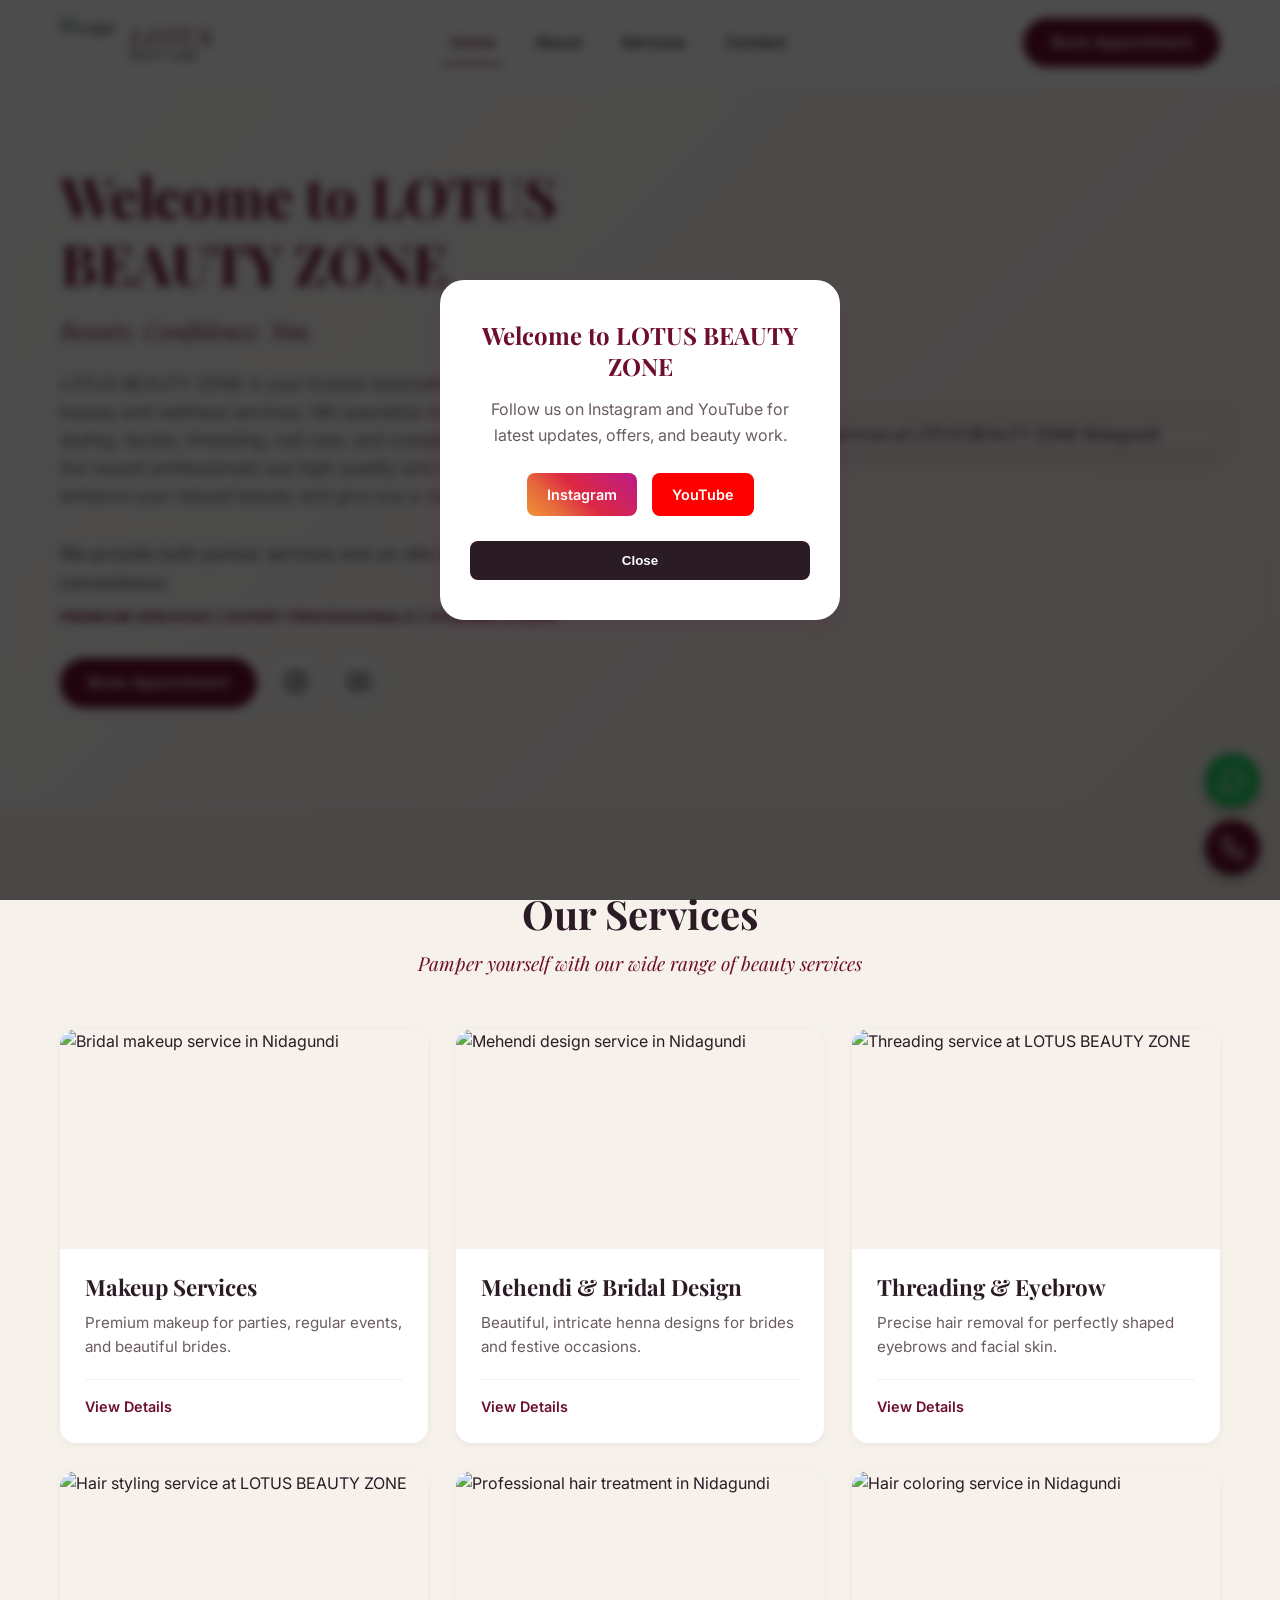
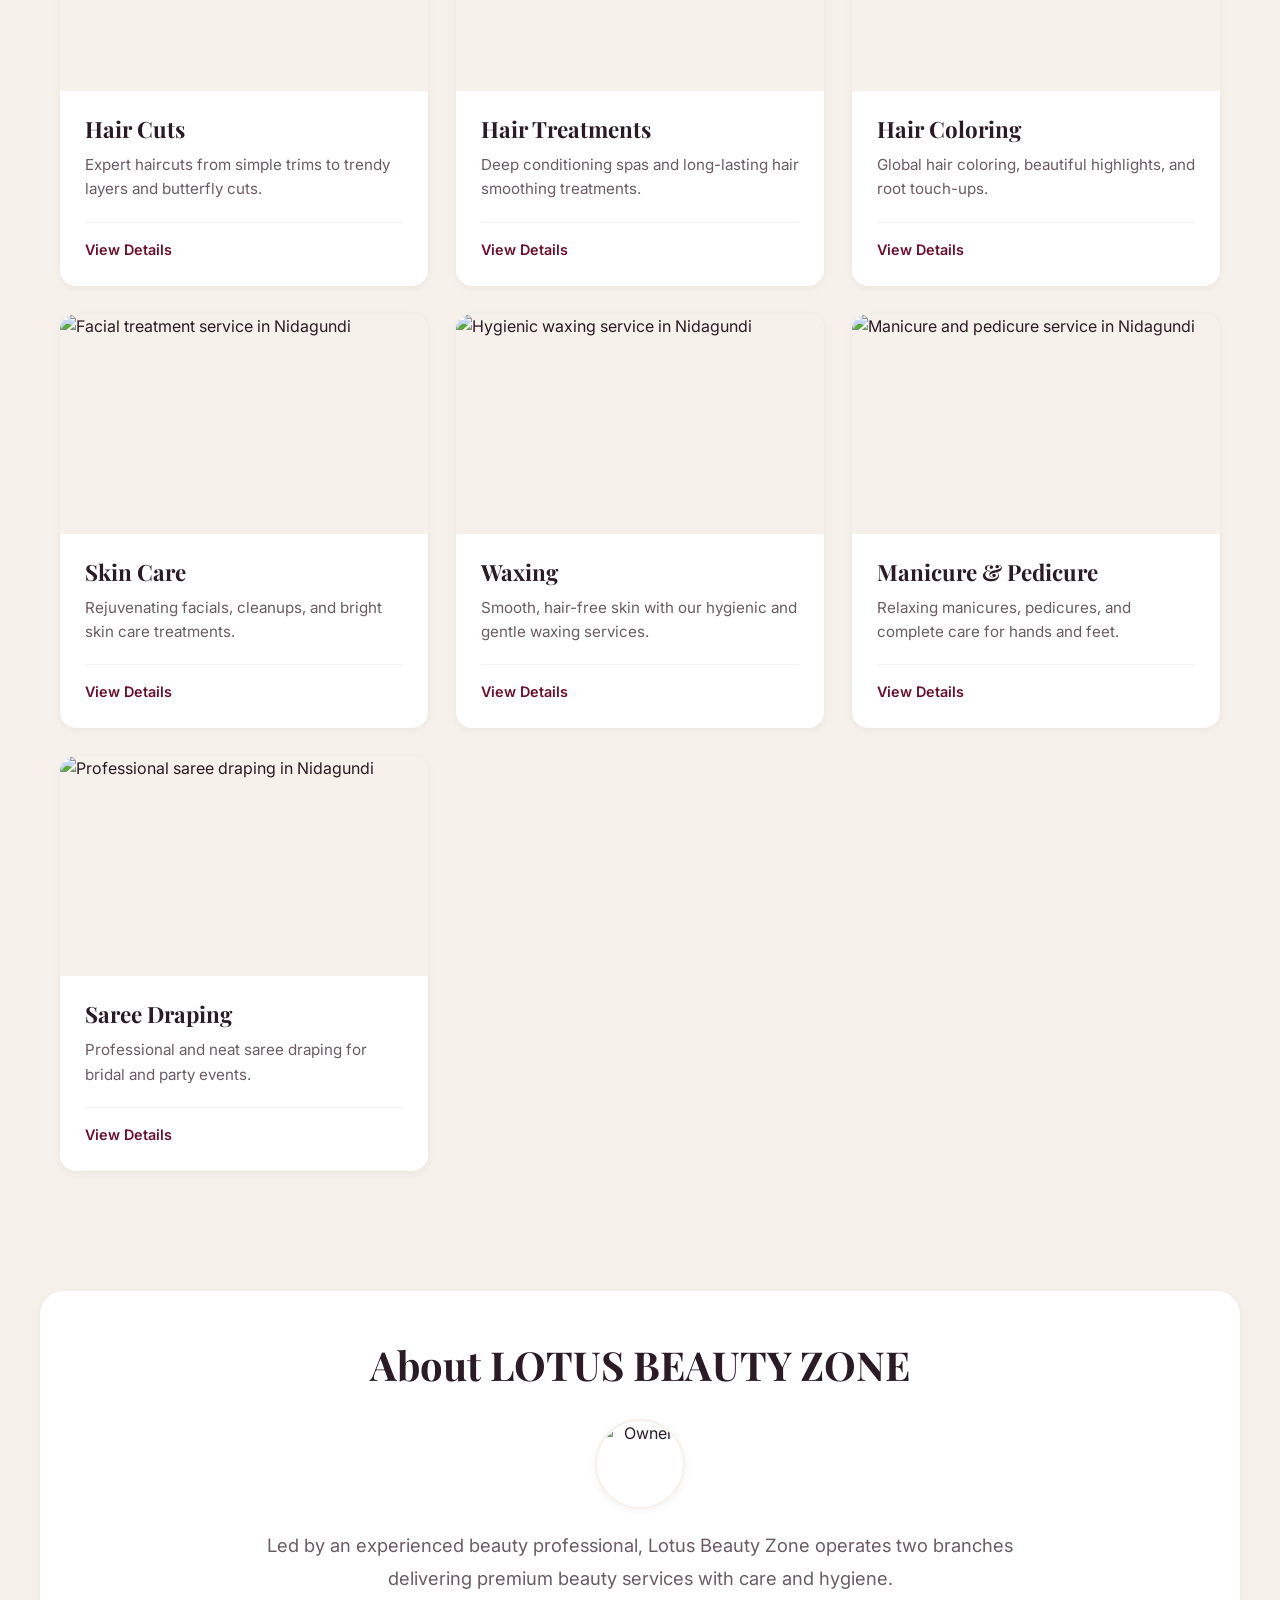
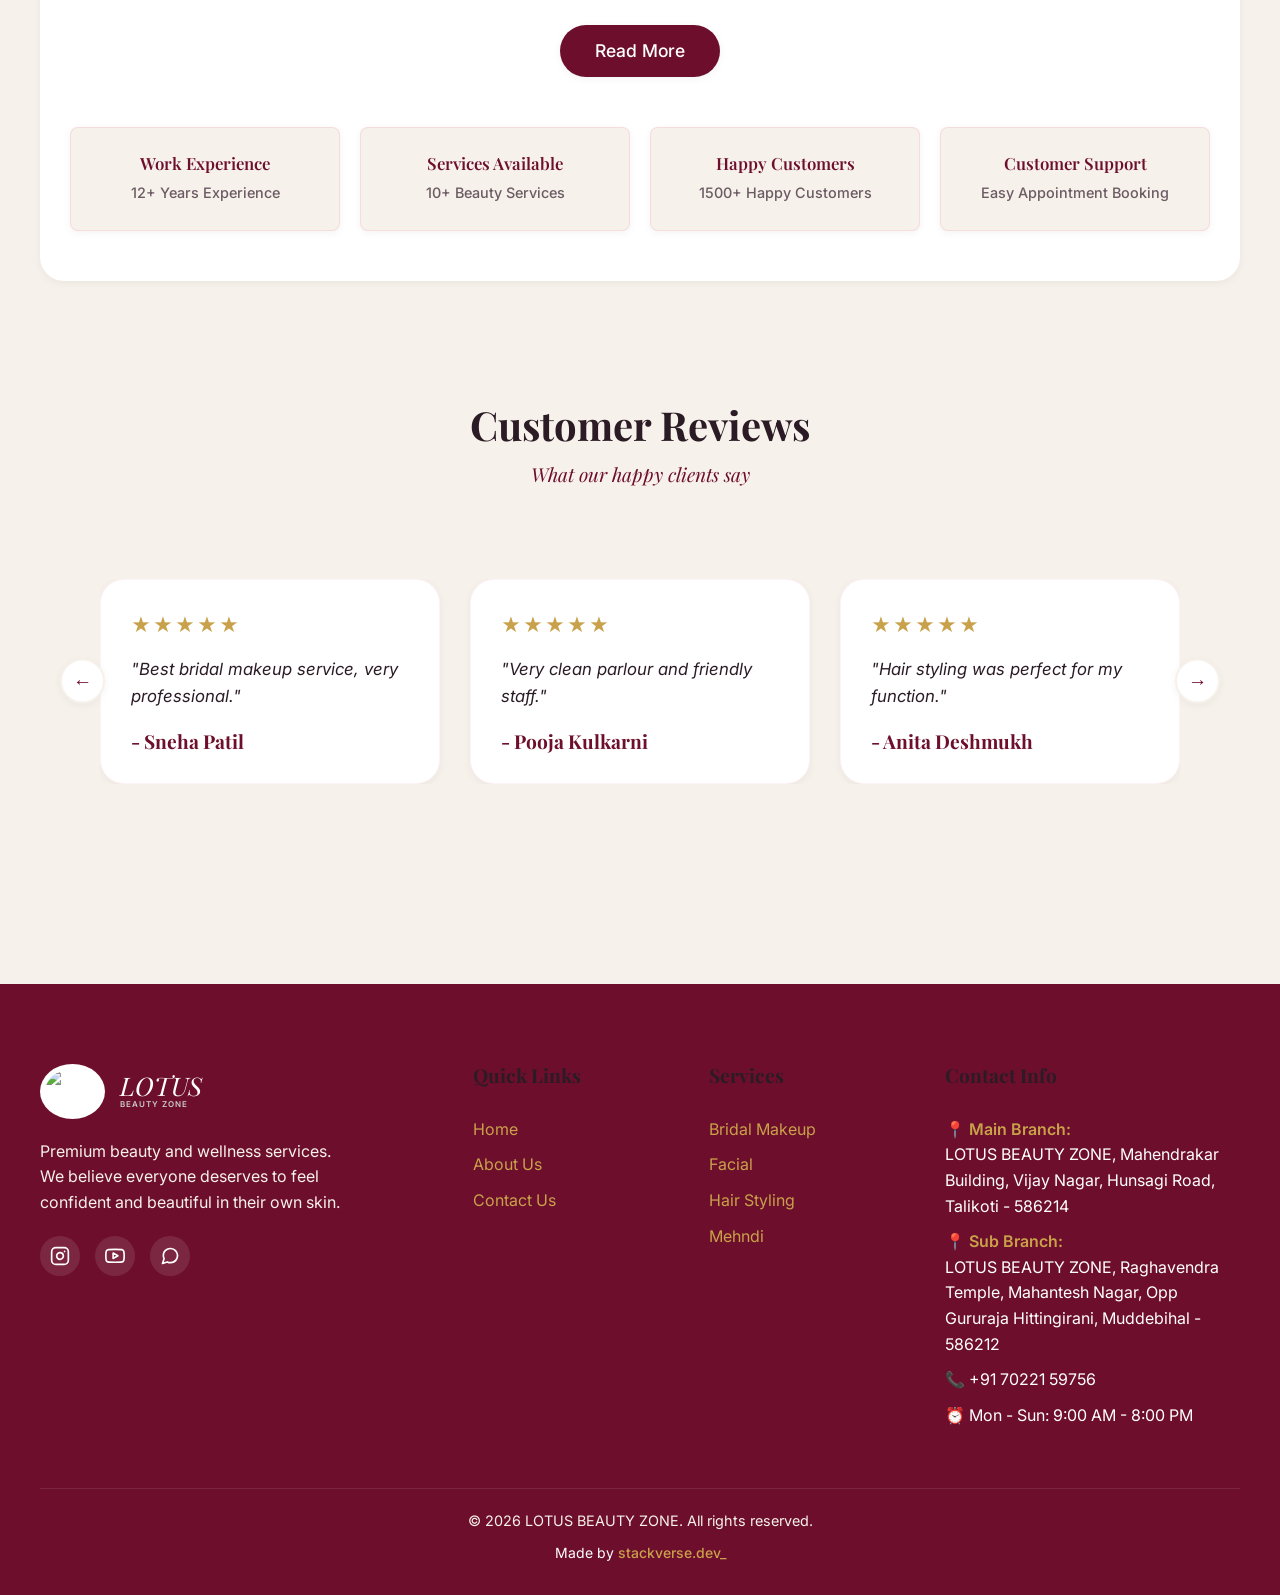
==== index.html @ a438b696 "Initial commit of code files" ====
<!DOCTYPE html>
<html lang="en">

<head>
  <meta charset="UTF-8">
  <meta name="viewport" content="width=device-width, initial-scale=1.0">

  <title>LOTUS BEAUTY ZONE Nidagundi | Bridal Makeup & Beauty Services</title>

  <meta name="description"
    content="LOTUS BEAUTY ZONE in Nidagundi provides bridal makeup, hair styling, facial, mehendi and complete beauty services with professional care. Book your appointment today.">

  <!-- Favicon (Use only one logo image) -->
  <link rel="icon" href="assets/logo.png">
  <link rel="apple-touch-icon" href="assets\logo.png">

  <link rel="stylesheet" href="style.css">
</head>

<body>

  <!-- Header -->
  <header class="header">
    <div class="nav-container">
      <a href="index.html" class="custom-logo">
        <img src="assets/logo.png" alt="Logo" class="logo-icon">
        <div class="logo-text">
          <span class="logo-shree">LOTUS</span>
          <span class="logo-sub">BEAUTY ZONE</span>
        </div>
      </a>

      <nav class="nav-menu">
        <a href="index.html" class="nav-link active">Home</a>
        <a href="about.html" class="nav-link">About</a>
        <a href="services.html" class="nav-link">Services</a>
        <a href="contact.html" class="nav-link">Contact</a>
      </nav>

      <div class="nav-actions">
        <a href="contact.html" class="btn btn-primary">Book Appointment</a>
      </div>

      <div class="mobile-toggle">☰</div>
    </div>
  </header>

  <!-- Hero Section -->
  <section class="hero">

    <div class="hero-content">
      <h1 class="hero-title">Welcome to LOTUS BEAUTY ZONE</h1>
      <p class="hero-subtitle">Beauty. Confidence. You.</p>
      <p class="hero-desc">LOTUS BEAUTY ZONE is your trusted destination for premium
        beauty and wellness services. We specialize in bridal makeup, hair styling, facials, threading, nail care, and
        complete beauty solutions. Our expert professionals use high-quality and hygienic products to enhance your
        natural beauty and give you a confident look.</p>
      <p class="hero-desc" style="margin-top: 10px; margin-bottom: 10px; font-weight: 500;">We provide both parlour
        services and on-site services for your convenience.</p>
      <p class="hero-desc"
        style="font-size: 0.85rem; font-weight: bold; color: var(--color-primary-dark); text-transform: uppercase; letter-spacing: 1px;">
        Premium Services | Expert Professionals | Hygienic & Safe</p>

      <div class="hero-buttons">
        <a href="contact.html" class="btn btn-primary">Book Appointment</a>
        <a href="https://www.instagram.com/shreebeautysalon.in/" target="_blank" class="social-btn" title="Instagram">
          <svg width="24" height="24" viewBox="0 0 24 24" fill="none" stroke="currentColor" stroke-width="2"
            stroke-linecap="round" stroke-linejoin="round">
            <rect x="2" y="2" width="20" height="20" rx="5" ry="5"></rect>
            <path d="M16 11.37A4 4 0 1 1 12.63 8 4 4 0 0 1 16 11.37z"></path>
            <line x1="17.5" y1="6.5" x2="17.51" y2="6.5"></line>
          </svg>
        </a>
        <a href="#" class="social-btn" title="YouTube">
          <svg width="24" height="24" viewBox="0 0 24 24" fill="none" stroke="currentColor" stroke-width="2"
            stroke-linecap="round" stroke-linejoin="round">
            <path
              d="M22.54 6.42a2.78 2.78 0 0 0-1.94-2C18.88 4 12 4 12 4s-6.88 0-8.6.46a2.78 2.78 0 0 0-1.94 2A29 29 0 0 0 1 11.75a29 29 0 0 0 .46 5.33 2.78 2.78 0 0 0 1.94 2c1.72.46 8.6.46 8.6.46s6.88 0 8.6-.46a2.78 2.78 0 0 0 1.94-2 29 29 0 0 0 .46-5.33 29 29 0 0 0-.46-5.33z">
            </path>
            <polygon points="9.75 15.02 15.5 11.75 9.75 8.48 9.75 15.02"></polygon>
          </svg>
        </a>
      </div>
    </div>
    <div class="hero-image-wrap">
      <div class="hero-blob"></div>
      <img src="assets/Home 1.png" alt="Professional beauty services at LOTUS BEAUTY ZONE Nidagundi" class="hero-image">
    </div>

  </section>


  <!-- Services Section -->
  <section class="section">
    <div class="section-header">
      <h2 class="section-title">Our Services</h2>
      <p class="section-subtitle">Pamper yourself with our wide range of beauty services</p>
    </div>

    <div class="services-grid">
      <!-- 10 Category Cards -->
      <a href="services.html#bridal-makeup" class="service-card">
        <div class="service-img-wrap"><img src="assets\MAKEUP SERVICES.png" alt="Bridal makeup service in Nidagundi"
            loading="lazy"></div>
        <div class="service-content">
          <h3 class="service-title">Makeup Services</h3>
          <p class="service-desc">Premium makeup for parties, regular events, and beautiful brides.</p>
          <div class="service-actions"><span class="view-price">View Details</span></div>
        </div>
      </a>

      <a href="services.html#mehendi-bridal" class="service-card">
        <div class="service-img-wrap"><img src="assets\MEHENDI & BRIDAL DESIGN.png"
            alt="Mehendi design service in Nidagundi" loading="lazy"></div>
        <div class="service-content">
          <h3 class="service-title">Mehendi & Bridal Design</h3>
          <p class="service-desc">Beautiful, intricate henna designs for brides and festive occasions.</p>
          <div class="service-actions"><span class="view-price">View Details</span></div>
        </div>
      </a>

      <a href="services.html#threading" class="service-card">
        <div class="service-img-wrap"><img src="assets\THREADING SERVICES.png"
            alt="Threading service at LOTUS BEAUTY ZONE" loading="lazy">
        </div>
        <div class="service-content">
          <h3 class="service-title">Threading & Eyebrow</h3>
          <p class="service-desc">Precise hair removal for perfectly shaped eyebrows and facial skin.</p>
          <div class="service-actions"><span class="view-price">View Details</span></div>
        </div>
      </a>

      <a href="services.html#hair-cuts" class="service-card">
        <div class="service-img-wrap"><img src="assets\HAIR CUTS.png" alt="Hair styling service at LOTUS BEAUTY ZONE"
            loading="lazy"></div>
        <div class="service-content">
          <h3 class="service-title">Hair Cuts</h3>
          <p class="service-desc">Expert haircuts from simple trims to trendy layers and butterfly cuts.</p>
          <div class="service-actions"><span class="view-price">View Details</span></div>
        </div>
      </a>

      <a href="services.html#hair-treatments" class="service-card">
        <div class="service-img-wrap"><img src="assets\HAIR TREATMENTS.jpg"
            alt="Professional hair treatment in Nidagundi" loading="lazy"></div>
        <div class="service-content">
          <h3 class="service-title">Hair Treatments</h3>
          <p class="service-desc">Deep conditioning spas and long-lasting hair smoothing treatments.</p>
          <div class="service-actions"><span class="view-price">View Details</span></div>
        </div>
      </a>

      <a href="services.html#hair-coloring" class="service-card">
        <div class="service-img-wrap"><img src="assets\HAIR COLORING.png" alt="Hair coloring service in Nidagundi"
            loading="lazy"></div>
        <div class="service-content">
          <h3 class="service-title">Hair Coloring</h3>
          <p class="service-desc">Global hair coloring, beautiful highlights, and root touch-ups.</p>
          <div class="service-actions"><span class="view-price">View Details</span></div>
        </div>
      </a>

      <a href="services.html#skin-care" class="service-card">
        <div class="service-img-wrap"><img src="assets\SKIN CARE.png" alt="Facial treatment service in Nidagundi"
            loading="lazy"></div>
        <div class="service-content">
          <h3 class="service-title">Skin Care</h3>
          <p class="service-desc">Rejuvenating facials, cleanups, and bright skin care treatments.</p>
          <div class="service-actions"><span class="view-price">View Details</span></div>
        </div>
      </a>

      <a href="services.html#waxing" class="service-card">
        <div class="service-img-wrap"><img src="assets\WAXING.png" alt="Hygienic waxing service in Nidagundi"
            loading="lazy"></div>
        <div class="service-content">
          <h3 class="service-title">Waxing</h3>
          <p class="service-desc">Smooth, hair-free skin with our hygienic and gentle waxing services.</p>
          <div class="service-actions"><span class="view-price">View Details</span></div>
        </div>
      </a>

      <a href="services.html#manicure" class="service-card">
        <div class="service-img-wrap"><img src="assets\MANICURE & PEDICURE.png"
            alt="Manicure and pedicure service in Nidagundi" loading="lazy"></div>
        <div class="service-content">
          <h3 class="service-title">Manicure & Pedicure</h3>
          <p class="service-desc">Relaxing manicures, pedicures, and complete care for hands and feet.</p>
          <div class="service-actions"><span class="view-price">View Details</span></div>
        </div>
      </a>

      <a href="services.html#saree-draping" class="service-card">
        <div class="service-img-wrap"><img src="assets\SAREE DRAPING.png" alt="Professional saree draping in Nidagundi"
            loading="lazy"></div>
        <div class="service-content">
          <h3 class="service-title">Saree Draping</h3>
          <p class="service-desc">Professional and neat saree draping for bridal and party events.</p>
          <div class="service-actions"><span class="view-price">View Details</span></div>
        </div>
      </a>

    </div>
  </section>

  <!-- Small About Section -->
  <section class="section"
    style="background-color: var(--color-bg-white); border-radius: var(--border-radius-lg); margin: 40px auto; box-shadow: var(--shadow-sm); padding: 50px 30px;">

    <div style="max-width: 900px; margin: 0 auto 50px; text-align: center;">
      <h2 class="section-title" style="margin-bottom: 30px;">About LOTUS BEAUTY ZONE</h2>

      <div style="display: flex; flex-direction: column; align-items: center; gap: 20px; margin-bottom: 30px;">
        <img src="assets/owner.jpeg" alt="Owner"
          style="width: 90px; height: 90px; border-radius: 50%; object-fit: cover; box-shadow: var(--shadow-sm); border: 2px solid var(--color-primary-light);">
        <p
          style="color: var(--color-text-muted); font-size: 1.15rem; line-height: 1.8; max-width: 800px; margin: 0 auto;">
          Led by an experienced beauty professional, Lotus Beauty Zone operates two branches delivering premium beauty
          services with care and hygiene.
        </p>
      </div>

      <div style="margin-top: 30px;">
        <a href="about.html" class="btn btn-primary" style="padding: 12px 35px; font-size: 1.1rem;">Read More</a>
      </div>
    </div>

    <!-- Stats in one row -->
    <div
      style="display: grid; grid-template-columns: repeat(auto-fit, minmax(150px, 1fr)); gap: 20px; max-width: 1200px; margin: 0 auto;">
      <div
        style="background: var(--color-bg-offwhite); padding: 25px 15px; border-radius: var(--border-radius-sm); border: 1px solid rgba(233, 30, 99, 0.1); text-align: center; box-shadow: var(--shadow-sm);">
        <h4 style="font-size: 1.05rem; color: var(--color-primary-dark); margin-bottom: 8px; font-weight: 600;">Work
          Experience</h4>
        <p style="font-size: 0.9rem; color: var(--color-text-muted); margin: 0; font-weight: 500;">12+ Years Experience
        </p>
      </div>
      <div
        style="background: var(--color-bg-offwhite); padding: 25px 15px; border-radius: var(--border-radius-sm); border: 1px solid rgba(233, 30, 99, 0.1); text-align: center; box-shadow: var(--shadow-sm);">
        <h4 style="font-size: 1.05rem; color: var(--color-primary-dark); margin-bottom: 8px; font-weight: 600;">Services
          Available</h4>
        <p style="font-size: 0.9rem; color: var(--color-text-muted); margin: 0; font-weight: 500;">10+ Beauty Services
        </p>
      </div>
      <div
        style="background: var(--color-bg-offwhite); padding: 25px 15px; border-radius: var(--border-radius-sm); border: 1px solid rgba(233, 30, 99, 0.1); text-align: center; box-shadow: var(--shadow-sm);">
        <h4 style="font-size: 1.05rem; color: var(--color-primary-dark); margin-bottom: 8px; font-weight: 600;">Happy
          Customers</h4>
        <p style="font-size: 0.9rem; color: var(--color-text-muted); margin: 0; font-weight: 500;">1500+ Happy Customers
        </p>
      </div>
      <div
        style="background: var(--color-bg-offwhite); padding: 25px 15px; border-radius: var(--border-radius-sm); border: 1px solid rgba(233, 30, 99, 0.1); text-align: center; box-shadow: var(--shadow-sm);">
        <h4 style="font-size: 1.05rem; color: var(--color-primary-dark); margin-bottom: 8px; font-weight: 600;">Customer
          Support</h4>
        <p style="font-size: 0.9rem; color: var(--color-text-muted); margin: 0; font-weight: 500;">Easy Appointment
          Booking</p>
      </div>
    </div>
  </section>

  <!-- Reviews Section -->
  <section class="section" style="background-color: var(--color-bg-offwhite); overflow: hidden;">
    <div class="section-header">
      <h2 class="section-title">Customer Reviews</h2>
      <p class="section-subtitle">What our happy clients say</p>
    </div>

    <div class="reviews-slider-container"
      style="position: relative; max-width: 1200px; margin: 0 auto; padding: 20px 40px;">
      <div style="overflow: hidden; padding: 20px 0;">
        <div class="reviews-slider" id="reviews-slider"
          style="display: flex; transition: transform 0.5s ease; gap: 30px;">
          <!-- Populated by JS -->
        </div>
      </div>

      <button id="review-prev"
        style="position: absolute; left: 0; top: 50%; transform: translateY(-50%); background: var(--color-bg-white); color: var(--color-primary-dark); border: 2px solid var(--color-primary-light); width: 45px; height: 45px; border-radius: 50%; cursor: pointer; box-shadow: var(--shadow-sm); z-index: 10; font-size: 1.2rem; transition: var(--transition);">&larr;</button>
      <button id="review-next"
        style="position: absolute; right: 0; top: 50%; transform: translateY(-50%); background: var(--color-bg-white); color: var(--color-primary-dark); border: 2px solid var(--color-primary-light); width: 45px; height: 45px; border-radius: 50%; cursor: pointer; box-shadow: var(--shadow-sm); z-index: 10; font-size: 1.2rem; transition: var(--transition);">&rarr;</button>
    </div>
  </section>



  <!-- Footer -->
  <footer class="footer">
    <div class="footer-grid">
      <div class="footer-col">
        <a href="index.html" class="custom-logo footer-logo">
          <img src="assets/logo.png" alt="Logo" class="logo-icon">
          <div class="logo-text">
            <span class="logo-shree">LOTUS</span>
            <span class="logo-sub">BEAUTY ZONE</span>
          </div>
        </a>
        <p class="footer-desc">Premium beauty and wellness services. We believe everyone deserves to feel confident and
          beautiful in their own skin.</p>
        <div class="footer-social">
          <a href="https://www.instagram.com/shreebeautysalon.in/" target="_blank">
            <svg width="20" height="20" viewBox="0 0 24 24" fill="none" stroke="currentColor" stroke-width="2"
              stroke-linecap="round" stroke-linejoin="round">
              <rect x="2" y="2" width="20" height="20" rx="5" ry="5"></rect>
              <path d="M16 11.37A4 4 0 1 1 12.63 8 4 4 0 0 1 16 11.37z"></path>
              <line x1="17.5" y1="6.5" x2="17.51" y2="6.5"></line>
            </svg>
          </a>
          <a href="#">
            <svg width="20" height="20" viewBox="0 0 24 24" fill="none" stroke="currentColor" stroke-width="2"
              stroke-linecap="round" stroke-linejoin="round">
              <path
                d="M22.54 6.42a2.78 2.78 0 0 0-1.94-2C18.88 4 12 4 12 4s-6.88 0-8.6.46a2.78 2.78 0 0 0-1.94 2A29 29 0 0 0 1 11.75a29 29 0 0 0 .46 5.33 2.78 2.78 0 0 0 1.94 2c1.72.46 8.6.46 8.6.46s6.88 0 8.6-.46a2.78 2.78 0 0 0 1.94-2 29 29 0 0 0 .46-5.33 29 29 0 0 0-.46-5.33z">
              </path>
              <polygon points="9.75 15.02 15.5 11.75 9.75 8.48 9.75 15.02"></polygon>
            </svg>
          </a>
          <a href="https://wa.me/917022159756" target="_blank">
            <svg width="20" height="20" viewBox="0 0 24 24" fill="none" stroke="currentColor" stroke-width="2"
              stroke-linecap="round" stroke-linejoin="round">
              <path
                d="M21 11.5a8.38 8.38 0 0 1-.9 3.8 8.5 8.5 0 0 1-7.6 4.7 8.38 8.38 0 0 1-3.8-.9L3 21l1.9-5.7a8.38 8.38 0 0 1-.9-3.8 8.5 8.5 0 0 1 4.7-7.6 8.38 8.38 0 0 1 3.8-.9h.5a8.48 8.48 0 0 1 8 8v.5z">
              </path>
            </svg>
          </a>
        </div>
      </div>
      <div class="footer-col">
        <h4>Quick Links</h4>
        <ul class="footer-links">
          <li><a href="index.html">Home</a></li>
          <li><a href="about.html">About Us</a></li>
          <li><a href="contact.html">Contact Us</a></li>
        </ul>
      </div>
      <div class="footer-col">
        <h4>Services</h4>
        <ul class="footer-links">
          <li><a href="services.html?service=bridal-makeup">Bridal Makeup</a></li>
          <li><a href="services.html?service=facial">Facial</a></li>
          <li><a href="services.html?service=hair-styling">Hair Styling</a></li>
          <li><a href="services.html?service=mehndi">Mehndi</a></li>
        </ul>
      </div>
      <div class="footer-col">
        <h4>Contact Info</h4>
        <ul class="footer-links" style="line-height: 1.6;">
          <li><span style="display:block; font-weight:600; color:var(--color-accent-gold);">📍 Main Branch:</span> LOTUS
            BEAUTY ZONE, Mahendrakar Building, Vijay Nagar, Hunsagi Road, Talikoti - 586214</li>
          <li style="margin-top:10px;"><span style="display:block; font-weight:600; color:var(--color-accent-gold);">📍
              Sub Branch:</span> LOTUS BEAUTY ZONE, Raghavendra Temple, Mahantesh Nagar, Opp Gururaja Hittingirani,
            Muddebihal - 586212</li>
          <li style="margin-top:10px;">📞 +91 70221 59756</li>
          <li>⏰ Mon - Sun: 9:00 AM - 8:00 PM</li>
        </ul>
      </div>
    </div>
    <div class="footer-bottom">
      <p>&copy; 2026 LOTUS BEAUTY ZONE. All rights reserved.</p>
      <p class="made-by">
        Made by
        <a href="https://www.instagram.com/stackverse.dev_/" target="_blank">
          stackverse.dev_
        </a>
      </p>
    </div>
  </footer>

  <script src="script.js"></script>

  <!-- Floating Contact Buttons -->
  <div class="floating-contact">
    <a href="https://wa.me/917022159756" target="_blank" class="whatsapp-btn" aria-label="WhatsApp">
      <svg xmlns="http://www.w3.org/2000/svg" width="28" height="28" viewBox="0 0 24 24" fill="none" stroke="#ffffff"
        stroke-width="2" stroke-linecap="round" stroke-linejoin="round">
        <path
          d="M21 11.5a8.38 8.38 0 0 1-.9 3.8 8.5 8.5 0 0 1-7.6 4.7 8.38 8.38 0 0 1-3.8-.9L3 21l1.9-5.7a8.38 8.38 0 0 1-.9-3.8 8.5 8.5 0 0 1 4.7-7.6 8.38 8.38 0 0 1 3.8-.9h.5a8.48 8.48 0 0 1 8 8v.5z">
        </path>
      </svg>
    </a>
    <a href="tel:7022159756" class="call-btn" aria-label="Call Us">
      <svg xmlns="http://www.w3.org/2000/svg" width="26" height="26" viewBox="0 0 24 24" fill="none" stroke="#ffffff"
        stroke-width="2" stroke-linecap="round" stroke-linejoin="round">
        <path
          d="M22 16.92v3a2 2 0 0 1-2.18 2 19.79 19.79 0 0 1-8.63-3.07 19.5 19.5 0 0 1-6-6 19.79 19.79 0 0 1-3.07-8.67A2 2 0 0 1 4.11 2h3a2 2 0 0 1 2 1.72 12.84 12.84 0 0 0 .7 2.81 2 2 0 0 1-.45 2.11L8.09 9.91a16 16 0 0 0 6 6l1.27-1.27a2 2 0 0 1 2.11-.45 12.84 12.84 0 0 0 2.81.7A2 2 0 0 1 22 16.92z">
        </path>
      </svg>
    </a>
  </div>
  <!-- Welcome Popup -->
  <div id="welcomePopup" class="popup-overlay">
    <div class="popup-box">
      <h2>Welcome to LOTUS BEAUTY ZONE</h2>
      <p>Follow us on Instagram and YouTube for latest updates, offers, and beauty work.</p>
      <div class="popup-buttons">
        <a href="https://www.instagram.com/shreebeautysalon.in/" target="_blank" class="insta-btn">Instagram</a>
        <a href="#" target="_blank" class="youtube-btn">YouTube</a>
      </div>
      <button onclick="closePopup()" class="close-btn">Close</button>
    </div>
  </div>
</body>


</html>
---- style.css ----
@import url('https://fonts.googleapis.com/css2?family=Inter:wght@300;400;500;600&family=Playfair+Display:wght@500;600;700&display=swap');

:root {
  --color-primary-light: #F7F1EB; /* Cream */
  --color-primary-dark: #6D0F2C; /* Maroon */
  --color-primary-darker: #4A0A1D; /* Dark Maroon */
  --color-accent-gold: #C9A14A; /* Gold */
  --color-text-main: #2B1B25;
  --color-text-muted: #6B5B63;
  --color-bg-white: #FFFFFF;
  --color-bg-offwhite: #F7F1EB;
  
  --font-heading: 'Playfair Display', serif;
  --font-body: 'Inter', sans-serif;
  
  --shadow-sm: 0 2px 8px rgba(0,0,0,0.05);
  --shadow-md: 0 4px 12px rgba(0,0,0,0.08);
  --shadow-lg: 0 8px 24px rgba(109, 15, 44, 0.15); /* rgba of Maroon #6D0F2C */
  
  --transition: all 0.3s cubic-bezier(0.25, 0.8, 0.25, 1);
  --border-radius-sm: 8px;
  --border-radius-md: 16px;
  --border-radius-lg: 24px;
}

* {
  margin: 0;
  padding: 0;
  box-sizing: border-box;
}

html, body {
  margin: 0;
  padding: 0;
  overflow-x: hidden;
}

body {
  font-family: var(--font-body);
  color: var(--color-text-main);
  background-color: var(--color-bg-offwhite);
  line-height: 1.6;
}

h1, h2, h3, h4, h5, h6 {
  font-family: var(--font-heading);
  color: var(--color-text-main);
  line-height: 1.2;
}

a {
  text-decoration: none;
  color: inherit;
  transition: var(--transition);
}

ul {
  list-style: none;
}

img {
  max-width: 100%;
  height: auto;
  display: block;
}

/* Base Buttons */
.btn {
  display: inline-flex;
  align-items: center;
  justify-content: center;
  padding: 12px 28px;
  font-family: var(--font-body);
  font-weight: 500;
  border-radius: 50px;
  cursor: pointer;
  transition: var(--transition);
  border: none;
  font-size: 1rem;
  gap: 8px;
}

.btn-primary {
  background: var(--color-primary-dark);
  color: var(--color-bg-white);
  box-shadow: var(--shadow-sm);
}

.btn-primary:hover {
  background: var(--color-primary-darker); /* Dark Maroon */
  box-shadow: var(--shadow-lg);
  transform: translateY(-2px);
}

.btn-outline {
  background: transparent;
  color: var(--color-accent-gold);
  border: 2px solid var(--color-accent-gold);
}

.btn-outline:hover {
  background: var(--color-accent-gold);
  border-color: var(--color-accent-gold);
  color: var(--color-bg-white);
  transform: translateY(-2px);
}

/* Header & Navbar */
.header {
  position: fixed;
  top: 0;
  left: 0;
  width: 100%;
  background: var(--color-bg-white);
  z-index: 1000;
  transition: var(--transition);
  border-bottom: 1px solid rgba(0,0,0,0.05);
}

.header.sticky {
  box-shadow: var(--shadow-md);
  padding: 5px 0;
}

.nav-container {
  max-width: 1200px;
  margin: 0 auto;
  padding: 15px 20px;
  display: flex;
  justify-content: space-between;
  align-items: center;
}

.custom-logo {
  display: flex;
  align-items: center;
  gap: 15px;
}

.logo-icon {
  height: 55px;
  width: auto;
}

.logo-text {
  display: flex;
  flex-direction: column;
}

.logo-shree {
  font-family: var(--font-heading);
  font-style: italic;
  font-size: 1.6rem;
  color: var(--color-primary-dark);
  line-height: 1;
  margin-bottom: 2px;
}

.logo-sub {
  font-family: var(--font-body);
  font-size: 0.5rem;
  font-weight: 600;
  color: var(--color-text-main);
  line-height: 1.2;
  letter-spacing: 1px;
}

.footer-logo {
  display: flex;
  align-items: center;
  gap: 15px;
  margin-bottom: 20px;
}

.footer-logo .logo-icon {
  background: var(--color-bg-white);
  border-radius: 50%;
  padding: 5px;
}

.footer-logo .logo-shree {
  color: var(--color-bg-white);
}

.footer-logo .logo-sub {
  color: #ccc;
}

.nav-menu {
  display: flex;
  align-items: center;
  gap: 10px; /* Base gap, padding adds the rest */
}

.nav-link {
  font-weight: 500;
  font-size: 1rem;
  position: relative;
  padding: 10px 15px;
  transition: color 0.3s ease;
}

.nav-link::after {
  content: '';
  position: absolute;
  width: 0;
  height: 2px;
  bottom: 0;
  left: 50%;
  transform: translateX(-50%);
  background-color: var(--color-primary-dark);
  transition: width 0.3s ease;
}

.nav-link:hover::after,
.nav-link.active::after {
  width: 80%;
}

.nav-link:hover,
.nav-link.active {
  color: var(--color-primary-dark);
}

.nav-actions {
  display: flex;
  align-items: center;
  gap: 15px;
}

.mobile-toggle {
  display: none;
  font-size: 1.5rem;
  cursor: pointer;
  color: var(--color-text-main);
}

/* Hero Section */
.hero {
  padding: 140px 20px 80px;
  max-width: 1200px;
  margin: 0 auto;
  display: flex;
  align-items: center;
  justify-content: space-between;
  min-height: 90vh;
  gap: 40px;
  position: relative;
}

.hero::before {
  content: '';
  position: absolute;
  top: 0;
  left: 50%;
  transform: translateX(-50%);
  width: 100vw;
  height: 100%;
  background: linear-gradient(135deg, var(--color-bg-white) 0%, var(--color-bg-offwhite) 100%);
  z-index: -2;
}

.hero-content {
  flex: 1;
  max-width: 600px;
}

.hero-title {
  font-size: 3.5rem;
  margin-bottom: 15px;
  color: var(--color-primary-dark);
}

.hero-subtitle {
  font-size: 1.5rem;
  color: var(--color-primary-dark);
  margin-bottom: 20px;
  font-family: var(--font-heading);
  font-style: italic;
}

.hero-desc {
  font-size: 1.1rem;
  color: var(--color-text-muted);
  margin-bottom: 30px;
}

.hero-buttons {
  display: flex;
  gap: 15px;
  flex-wrap: wrap;
}

.social-btn {
  width: 48px;
  height: 48px;
  border-radius: 50%;
  display: flex;
  align-items: center;
  justify-content: center;
  font-size: 1.2rem;
  background: var(--color-bg-white);
  box-shadow: var(--shadow-sm);
  color: var(--color-text-main);
}

.social-btn:hover {
  transform: translateY(-3px);
  box-shadow: var(--shadow-md);
  color: var(--color-primary-dark);
}

.hero-image-wrap {
  flex: 1;
  position: relative;
  display: flex;
  justify-content: flex-end;
}

.hero-image {
  max-width: 100%;
  border-radius: var(--border-radius-lg) 0 var(--border-radius-lg) var(--border-radius-lg);
  box-shadow: var(--shadow-lg);
  position: relative;
  z-index: 2;
}

.hero-image, .hero-image-wrap img {
  width: 100%;
  height: auto;
  max-height: 420px;
  object-fit: contain !important;
  border-radius: 18px;
}

.hero-blob {
  position: absolute;
  top: -20px;
  right: -20px;
  width: 100%;
  height: 100%;
  background: var(--color-primary-light);
  border-radius: var(--border-radius-lg);
  z-index: 1;
}

/* Features Strip */
.features-strip {
  background: var(--color-primary-light);
  padding: 40px 20px;
}

.features-grid {
  max-width: 1200px;
  margin: 0 auto;
  display: grid;
  grid-template-columns: repeat(4, 1fr);
  gap: 20px;
  text-align: center;
}

.feature-item {
  display: flex;
  flex-direction: column;
  align-items: center;
  gap: 10px;
}

.feature-icon {
  width: 60px;
  height: 60px;
  background: var(--color-bg-white);
  border-radius: 50%;
  display: flex;
  align-items: center;
  justify-content: center;
  font-size: 1.5rem;
  color: var(--color-accent-gold);
  box-shadow: var(--shadow-sm);
}

.feature-title {
  font-weight: 600;
  font-size: 1.1rem;
}

/* Sections */
.section {
  padding: 80px 20px;
  max-width: 1200px;
  margin: 0 auto;
}

.section-header {
  text-align: center;
  margin-bottom: 50px;
}

.section-title {
  font-size: 2.5rem;
  margin-bottom: 10px;
}

.section-subtitle {
  color: var(--color-primary-dark);
  font-family: var(--font-heading);
  font-style: italic;
  font-size: 1.2rem;
}

/* Services Grid */
.services-grid {
  display: grid;
  grid-template-columns: repeat(3, 1fr);
  gap: 28px;
}

@media (max-width: 992px) {
  .services-grid {
    grid-template-columns: repeat(2, 1fr);
  }
}

@media (max-width: 600px) {
  .services-grid {
    grid-template-columns: 1fr;
  }
}

.service-card {
  background: var(--color-bg-white);
  border-radius: var(--border-radius-md);
  overflow: hidden;
  box-shadow: var(--shadow-sm);
  transition: var(--transition);
  display: flex;
  flex-direction: column;
  cursor: pointer;
}

.service-card:hover {
  transform: translateY(-5px);
  box-shadow: var(--shadow-lg);
}

.service-img-wrap {
  height: 220px;
  overflow: hidden;
}

.service-card img {
  width: 100%;
  height: 220px;
  object-fit: contain;
  background: var(--color-bg-offwhite);
  border-radius: 12px 12px 0 0;
  transition: transform 0.5s ease;
}

.service-card:hover .service-img-wrap img {
  transform: scale(1.05);
}

.service-content {
  padding: 25px;
  flex: 1;
  display: flex;
  flex-direction: column;
}

.service-title {
  font-size: 1.4rem;
  margin-bottom: 10px;
}

.service-desc {
  color: var(--color-text-muted);
  font-size: 0.95rem;
  margin-bottom: 20px;
  flex: 1;
}

.service-actions {
  display: flex;
  justify-content: space-between;
  align-items: center;
  border-top: 1px solid rgba(0,0,0,0.05);
  padding-top: 15px;
}

.view-price {
  color: var(--color-primary-dark);
  font-weight: 600;
  font-size: 0.9rem;
}

.book-btn-sm {
  background: var(--color-primary-light);
  color: var(--color-primary-dark);
  padding: 8px 16px;
  border-radius: 50px;
  font-size: 0.9rem;
  font-weight: 500;
}

.book-btn-sm:hover {
  background: var(--color-primary-dark);
  color: var(--color-bg-white);
}

/* Service Detail Page */
.service-detail-container {
  display: flex;
  gap: 50px;
  background: var(--color-bg-white);
  border-radius: var(--border-radius-lg);
  box-shadow: var(--shadow-md);
  overflow: hidden;
}

.sd-image-wrap {
  flex: 1;
  max-width: 500px;
}

.sd-image-wrap img {
  width: 100%;
  height: 100%;
  object-fit: contain;
  background: var(--color-bg-offwhite);
  border-radius: var(--border-radius-md);
}

.sd-content {
  flex: 1;
  padding: 40px;
}

.sd-title {
  font-size: 2.5rem;
  margin-bottom: 15px;
  color: var(--color-primary-dark);
}

.sd-desc {
  color: var(--color-text-muted);
  margin-bottom: 30px;
  font-size: 1.1rem;
}

.price-list {
  margin-bottom: 40px;
}

.price-item {
  display: flex;
  justify-content: space-between;
  padding: 15px 0;
  border-bottom: 1px dashed rgba(0,0,0,0.1);
}

.price-name {
  font-weight: 500;
}

.price-value {
  font-weight: 700;
  color: var(--color-primary-dark);
}

/* Booking Form */
.booking-form {
  background: var(--color-bg-offwhite);
  padding: 30px;
  border-radius: var(--border-radius-md);
  box-shadow: inset 0 0 10px rgba(0,0,0,0.02);
}

.form-group {
  margin-bottom: 20px;
}

.form-row {
  display: flex;
  gap: 20px;
}

.form-row .form-group {
  flex: 1;
}

.form-label {
  display: block;
  margin-bottom: 8px;
  font-weight: 500;
  font-size: 0.9rem;
}

.form-control {
  width: 100%;
  padding: 12px 15px;
  border: 1px solid rgba(0,0,0,0.1);
  border-radius: var(--border-radius-sm);
  font-family: var(--font-body);
  font-size: 1rem;
  transition: var(--transition);
}

.form-control:focus {
  outline: none;
  border-color: var(--color-primary-dark);
  box-shadow: 0 0 0 3px rgba(109, 15, 44, 0.1);
}

textarea.form-control {
  resize: vertical;
  min-height: 100px;
}

.btn-block {
  width: 100%;
}

/* About Page */
.about-layout {
  display: flex;
  gap: 50px;
  align-items: center;
  margin-bottom: 60px;
}

.about-content {
  flex: 1;
}

.about-content h2 {
  font-size: 2.2rem;
  margin-bottom: 20px;
  color: var(--color-primary-dark);
}

.about-content p {
  color: var(--color-text-muted);
  margin-bottom: 20px;
  font-size: 1.1rem;
}

.about-bullets {
  margin-bottom: 30px;
}

.about-bullets li {
  display: flex;
  align-items: center;
  gap: 10px;
  margin-bottom: 12px;
  font-size: 1.1rem;
  font-weight: 500;
}

.about-bullets i {
  color: var(--color-accent-gold);
}

.about-images {
  flex: 1;
  display: grid;
  grid-template-columns: 1fr 1fr;
  gap: 15px;
}

.about-images img {
  border-radius: var(--border-radius-md);
  height: 250px;
  width: 100%;
  object-fit: contain;
  background: var(--color-bg-offwhite);
  box-shadow: var(--shadow-md);
}

.about-images img:nth-child(2) {
  transform: translateY(30px);
}

.owner-section {
  background: var(--color-bg-white);
  border-radius: var(--border-radius-lg);
  padding: 50px;
  display: flex;
  gap: 40px;
  align-items: center;
  box-shadow: var(--shadow-md);
}

.owner-photo {
  width: 200px;
  height: 200px;
  border-radius: 50%;
  object-fit: cover;
  border: 5px solid var(--color-primary-light);
}

.owner-info h3 {
  font-size: 2rem;
  color: var(--color-primary-dark);
  margin-bottom: 5px;
}

.owner-info .role {
  color: var(--color-accent-gold);
  font-family: var(--font-heading);
  font-style: italic;
  font-size: 1.2rem;
  margin-bottom: 15px;
}

.owner-info p {
  color: var(--color-text-muted);
  margin-bottom: 20px;
}

/* Gallery */
.gallery-tabs {
  display: flex;
  justify-content: center;
  gap: 20px;
  margin-bottom: 40px;
}

.tab-btn {
  padding: 10px 30px;
  background: transparent;
  border: 2px solid var(--color-primary-light);
  border-radius: 50px;
  font-family: var(--font-body);
  font-weight: 600;
  font-size: 1rem;
  cursor: pointer;
  transition: var(--transition);
  color: var(--color-text-muted);
}

.tab-btn.active, .tab-btn:hover {
  background: var(--color-primary-dark);
  border-color: var(--color-primary-dark);
  color: var(--color-bg-white);
}

.gallery-grid {
  display: grid;
  grid-template-columns: repeat(auto-fill, minmax(280px, 1fr));
  gap: 20px;
}

/* Home Page Gallery Grid */
.home-gallery-grid {
  display: grid;
  grid-template-columns: repeat(4, 1fr);
  gap: 20px;
}

@media (max-width: 1024px) {
  .home-gallery-grid {
    grid-template-columns: repeat(2, 1fr);
  }
}

@media (max-width: 600px) {
  .home-gallery-grid {
    grid-template-columns: repeat(1, 1fr);
  }
}

.gallery-item {
  position: relative;
  border-radius: var(--border-radius-md);
  overflow: hidden;
  box-shadow: var(--shadow-sm);
  background: #000;
  aspect-ratio: 9/16;
}

.gallery-item img {
  width: 100%;
  height: 100%;
  object-fit: cover;
  opacity: 0.8;
  transition: var(--transition);
}

.gallery-item:hover img {
  opacity: 0.5;
  transform: scale(1.05);
}

.play-icon {
  position: absolute;
  top: 50%;
  left: 50%;
  transform: translate(-50%, -50%);
  font-size: 3rem;
  color: var(--color-bg-white);
  opacity: 0.8;
  transition: var(--transition);
  pointer-events: none;
}

.gallery-item:hover .play-icon {
  opacity: 1;
  transform: translate(-50%, -50%) scale(1.1);
}

.watch-btn {
  position: absolute;
  bottom: 20px;
  left: 50%;
  transform: translateX(-50%);
  background: var(--color-primary-dark);
  color: white;
  padding: 8px 16px;
  border-radius: 50px;
  font-size: 0.9rem;
  font-weight: 500;
  opacity: 0;
  transition: var(--transition);
  text-align: center;
  width: 80%;
  text-decoration: none;
}

.gallery-item:hover .watch-btn {
  opacity: 1;
  bottom: 30px;
}

.tab-content {
  display: none;
}

.tab-content.active {
  display: block;
  animation: fadeIn 0.5s ease;
}

@keyframes fadeIn {
  from { opacity: 0; transform: translateY(10px); }
  to { opacity: 1; transform: translateY(0); }
}

/* Contact Page */
.contact-layout {
  display: flex;
  gap: 50px;
  background: var(--color-bg-white);
  border-radius: var(--border-radius-lg);
  overflow: hidden;
  box-shadow: var(--shadow-md);
}

.contact-info {
  flex: 1;
  padding: 50px;
  background: var(--color-primary-light);
}

.contact-info h2 {
  font-size: 2.2rem;
  margin-bottom: 20px;
}

.contact-details {
  margin-top: 40px;
}

.cd-item {
  display: flex;
  align-items: flex-start;
  gap: 15px;
  margin-bottom: 25px;
}

.cd-icon {
  width: 40px;
  height: 40px;
  background: var(--color-bg-white);
  border-radius: 50%;
  display: flex;
  align-items: center;
  justify-content: center;
  color: var(--color-primary-dark);
  font-size: 1.2rem;
}

.cd-text h4 {
  margin-bottom: 5px;
}

.cd-text p {
  color: var(--color-text-muted);
}

.contact-form-wrap {
  flex: 1.5;
  padding: 50px;
}

.map-container {
  margin-top: 50px;
  border-radius: var(--border-radius-md);
  overflow: hidden;
  height: 400px;
  box-shadow: var(--shadow-sm);
}

.map-container iframe {
  width: 100%;
  height: 100%;
  border: none;
}

/* Footer */
.footer {
  background: var(--color-primary-dark);
  color: var(--color-bg-white);
  padding: 80px 20px 30px;
  margin-top: 80px;
}

.footer-grid {
  max-width: 1200px;
  margin: 0 auto;
  display: grid;
  grid-template-columns: 2fr 1fr 1fr 1.5fr;
  gap: 40px;
  margin-bottom: 50px;
}



.footer-desc {
  color: var(--color-bg-offwhite);
  margin-bottom: 20px;
  max-width: 300px;
}

.footer-social {
  display: flex;
  gap: 15px;
}

.footer-social a {
  width: 40px;
  height: 40px;
  background: rgba(255,255,255,0.1);
  border-radius: 50%;
  display: flex;
  align-items: center;
  justify-content: center;
  color: white;
}

.footer-social a:hover {
  background: var(--color-primary-dark);
}

.footer h4 {
  font-size: 1.2rem;
  margin-bottom: 20px;
  position: relative;
  padding-bottom: 10px;
}

.footer h4::after {
  content: '';
  position: absolute;
  left: 0;
  bottom: 0;
  width: 40px;
  height: 2px;
  background: var(--color-primary-dark);
}

.footer-links li {
  margin-bottom: 10px;
}

.footer-links a {
  color: var(--color-accent-gold);
}

.footer-links a:hover {
  color: var(--color-bg-white);
  padding-left: 5px;
}

.footer-bottom {
  max-width: 1200px;
  margin: 0 auto;
  padding-top: 20px;
  border-top: 1px solid rgba(255,255,255,0.1);
  text-align: center;
  color: var(--color-bg-offwhite);
  font-size: 0.9rem;
}

.made-by {
  margin-top: 10px;
  font-size: 14px;
  color: var(--color-bg-white);
}

.made-by a {
  color: var(--color-accent-gold);
  text-decoration: none;
  font-weight: 500;
}

.made-by a:hover {
  text-decoration: underline;
}


/* Responsive */
@media (max-width: 992px) {
  .hero {
    flex-direction: column-reverse;
    text-align: center;
    padding-top: 120px;
  }
  
  .hero-content {
    margin: 0 auto;
  }
  
  .hero-buttons {
    justify-content: center;
  }
  
  .hero-blob {
    top: 10px;
    right: 10px;
    left: -10px;
  }
  
  .features-grid {
    grid-template-columns: repeat(2, 1fr);
  }
  
  .service-detail-container {
    flex-direction: column;
  }
  
  .sd-image-wrap {
    max-width: 100%;
    height: 300px;
  }
  
  .about-layout {
    flex-direction: column;
  }
  
  .owner-section {
    flex-direction: column;
    text-align: center;
  }
  
  .contact-layout {
    flex-direction: column;
  }
  
  .footer-grid {
    grid-template-columns: repeat(2, 1fr);
  }
}

@media (max-width: 768px) {
  .nav-menu, .nav-actions {
    display: none;
  }
  
  .mobile-toggle {
    display: block;
  }
  
  .nav-menu.active {
    display: flex;
    flex-direction: column;
    align-items: center;
    position: absolute;
    top: 100%;
    left: 0;
    width: 100%;
    background: var(--color-bg-white);
    z-index: 9999;
    padding: 20px 0;
    max-height: none;
    overflow: visible;
    box-shadow: 0 10px 10px rgba(0,0,0,0.05);
    gap: 22px;
  }
  
  .nav-menu.active .mobile-book-btn {
    margin-top: 10px;
    width: fit-content;
    padding: 14px 32px;
  }

  .hero-title {
    font-size: 2.5rem;
  }
  
  .features-grid {
    grid-template-columns: 1fr;
  }
  
  .form-row {
    flex-direction: column;
    gap: 0;
  }
  
  .footer-grid {
    grid-template-columns: 1fr;
  }
}

/* --- New Services Page In-Page Detail & Modal Styles --- */
.modal-overlay {
  animation: fadeIn 0.3s ease;
}

.modal-content {
  animation: slideUp 0.3s ease;
}

@keyframes fadeIn {
  from { opacity: 0; }
  to { opacity: 1; }
}

@keyframes slideUp {
  from { transform: translateY(20px); opacity: 0; }
  to { transform: translateY(0); opacity: 1; }
}

.service-type-card {
  background: var(--color-bg-white);
  border: 1px solid rgba(0,0,0,0.05);
  border-radius: var(--border-radius-md);
  padding: 20px;
  display: flex;
  flex-direction: column;
  gap: 10px;
  transition: all 0.3s ease;
}

.service-type-card:hover {
  box-shadow: var(--shadow-sm);
  border-color: rgba(109, 15, 44, 0.2);
}

.service-type-header {
  display: flex;
  justify-content: space-between;
  align-items: center;
  flex-wrap: wrap;
  gap: 10px;
}

.service-type-title {
  font-family: var(--font-heading);
  font-size: 1.3rem;
  color: var(--color-text-main);
  margin: 0;
}

.service-type-price {
  font-weight: 700;
  color: var(--color-primary-dark);
  font-size: 1.2rem;
}

.service-type-includes {
  font-size: 0.9rem;
  color: var(--color-text-muted);
  line-height: 1.5;
  margin: 0;
  padding-top: 5px;
  border-top: 1px dashed rgba(0,0,0,0.1);
}

.service-type-action {
  margin-top: 10px;
}

/* Responsive Reviews Slider */
#reviews-slider::-webkit-scrollbar {
  display: none;
}

.responsive-review-card {
  flex: 0 0 calc(33.333% - 20px);
  scroll-snap-align: start;
}

@media (max-width: 1024px) {
  .responsive-review-card {
    flex: 0 0 calc(50% - 15px);
  }
}

@media (max-width: 600px) {
  .responsive-review-card {
    flex: 0 0 100%;
  }
}

.highlight-section {
  animation: highlightAnim 2s ease-out;
}

@keyframes highlightAnim {
  0% { background-color: rgba(109, 15, 44, 0.2); }
  100% { background-color: transparent; }
}
\n
/* Footer Whitespace Fix */
footer, .footer {
  margin-bottom: 0;
  padding-bottom: 30px;
}

/* Floating Contact Buttons */
.floating-contact {
  position: fixed !important;
  right: 20px !important;
  bottom: 25px !important;
  display: flex !important;
  flex-direction: column !important;
  gap: 12px !important;
  z-index: 99999 !important;
  pointer-events: auto !important;
}

.floating-contact a {
  width: 55px;
  height: 55px;
  border-radius: 50%;
  display: flex;
  align-items: center;
  justify-content: center;
  box-shadow: 0 4px 12px rgba(0,0,0,0.3);
  transition: transform 0.3s ease;
  text-decoration: none;
}

.floating-contact a:hover {
  transform: scale(1.1);
}

.floating-contact .whatsapp-btn {
  background: #25D366;
}

.floating-contact .call-btn {
  background: var(--color-primary-dark);
}

@media (max-width: 600px) {
  .floating-contact {
    bottom: 15px !important;
    right: 15px !important;
  }
  .floating-contact a {
    width: 50px;
    height: 50px;
  }
}

/* Welcome Popup Styles */
.popup-overlay {
  position: fixed;
  top: 0;
  left: 0;
  width: 100%;
  height: 100%;
  background: rgba(0, 0, 0, 0.7);
  backdrop-filter: blur(5px);
  display: none; /* Controlled by JS */
  align-items: center;
  justify-content: center;
  z-index: 100000;
  opacity: 0;
  transition: opacity 0.4s ease;
}

.popup-overlay.show {
  display: flex;
  opacity: 1;
}

.popup-box {
  background: var(--color-bg-white);
  padding: 40px 30px;
  border-radius: var(--border-radius-lg);
  text-align: center;
  max-width: 400px;
  width: 90%;
  box-shadow: var(--shadow-lg);
  transform: translateY(20px);
  transition: transform 0.4s ease;
}

.popup-overlay.show .popup-box {
  transform: translateY(0);
}

.popup-box h2 {
  font-family: var(--font-heading);
  font-size: 1.5rem;
  color: var(--color-primary-dark);
  margin-bottom: 15px;
  line-height: 1.3;
}

.popup-box p {
  color: var(--color-text-muted);
  font-size: 1rem;
  margin-bottom: 25px;
  line-height: 1.6;
}

.popup-buttons {
  display: flex;
  gap: 15px;
  justify-content: center;
  margin-bottom: 25px;
  flex-wrap: wrap;
}

.insta-btn, .youtube-btn {
  padding: 10px 20px;
  border-radius: var(--border-radius-sm);
  text-decoration: none;
  font-weight: 600;
  font-size: 0.9rem;
  transition: var(--transition);
  display: flex;
  align-items: center;
  gap: 8px;
  color: #fff !important;
}

.insta-btn {
  background: linear-gradient(45deg, #f09433 0%, #e6683c 25%, #dc2743 50%, #cc2366 75%, #bc1888 100%);
}

.youtube-btn {
  background: #ff0000;
}

.insta-btn:hover, .youtube-btn:hover {
  transform: translateY(-3px);
  box-shadow: var(--shadow-md);
  filter: brightness(1.1);
}

.close-btn {
  background: var(--color-text-main);
  color: #fff;
  padding: 12px 30px;
  border: none;
  border-radius: var(--border-radius-sm);
  cursor: pointer;
  font-weight: 600;
  transition: var(--transition);
  width: 100%;
}

.close-btn:hover {
  background: #000;
  transform: translateY(-2px);
}
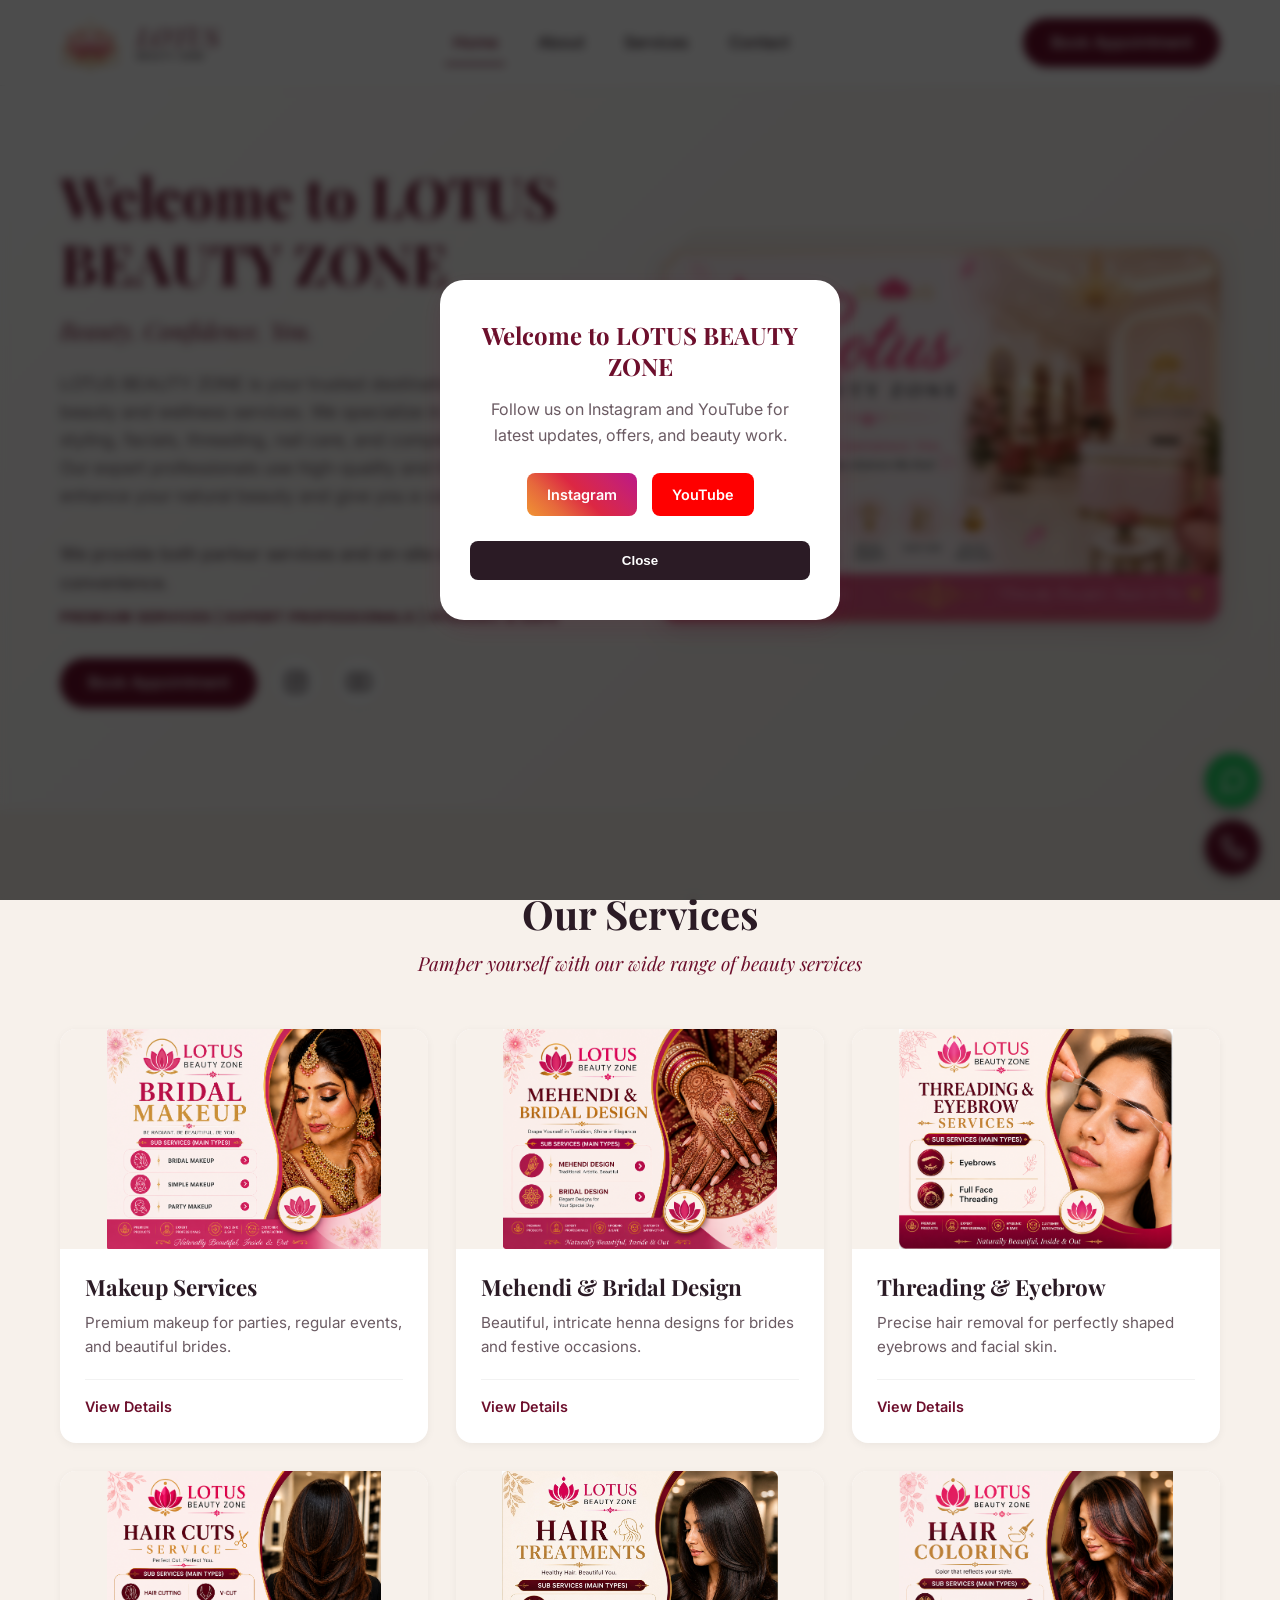
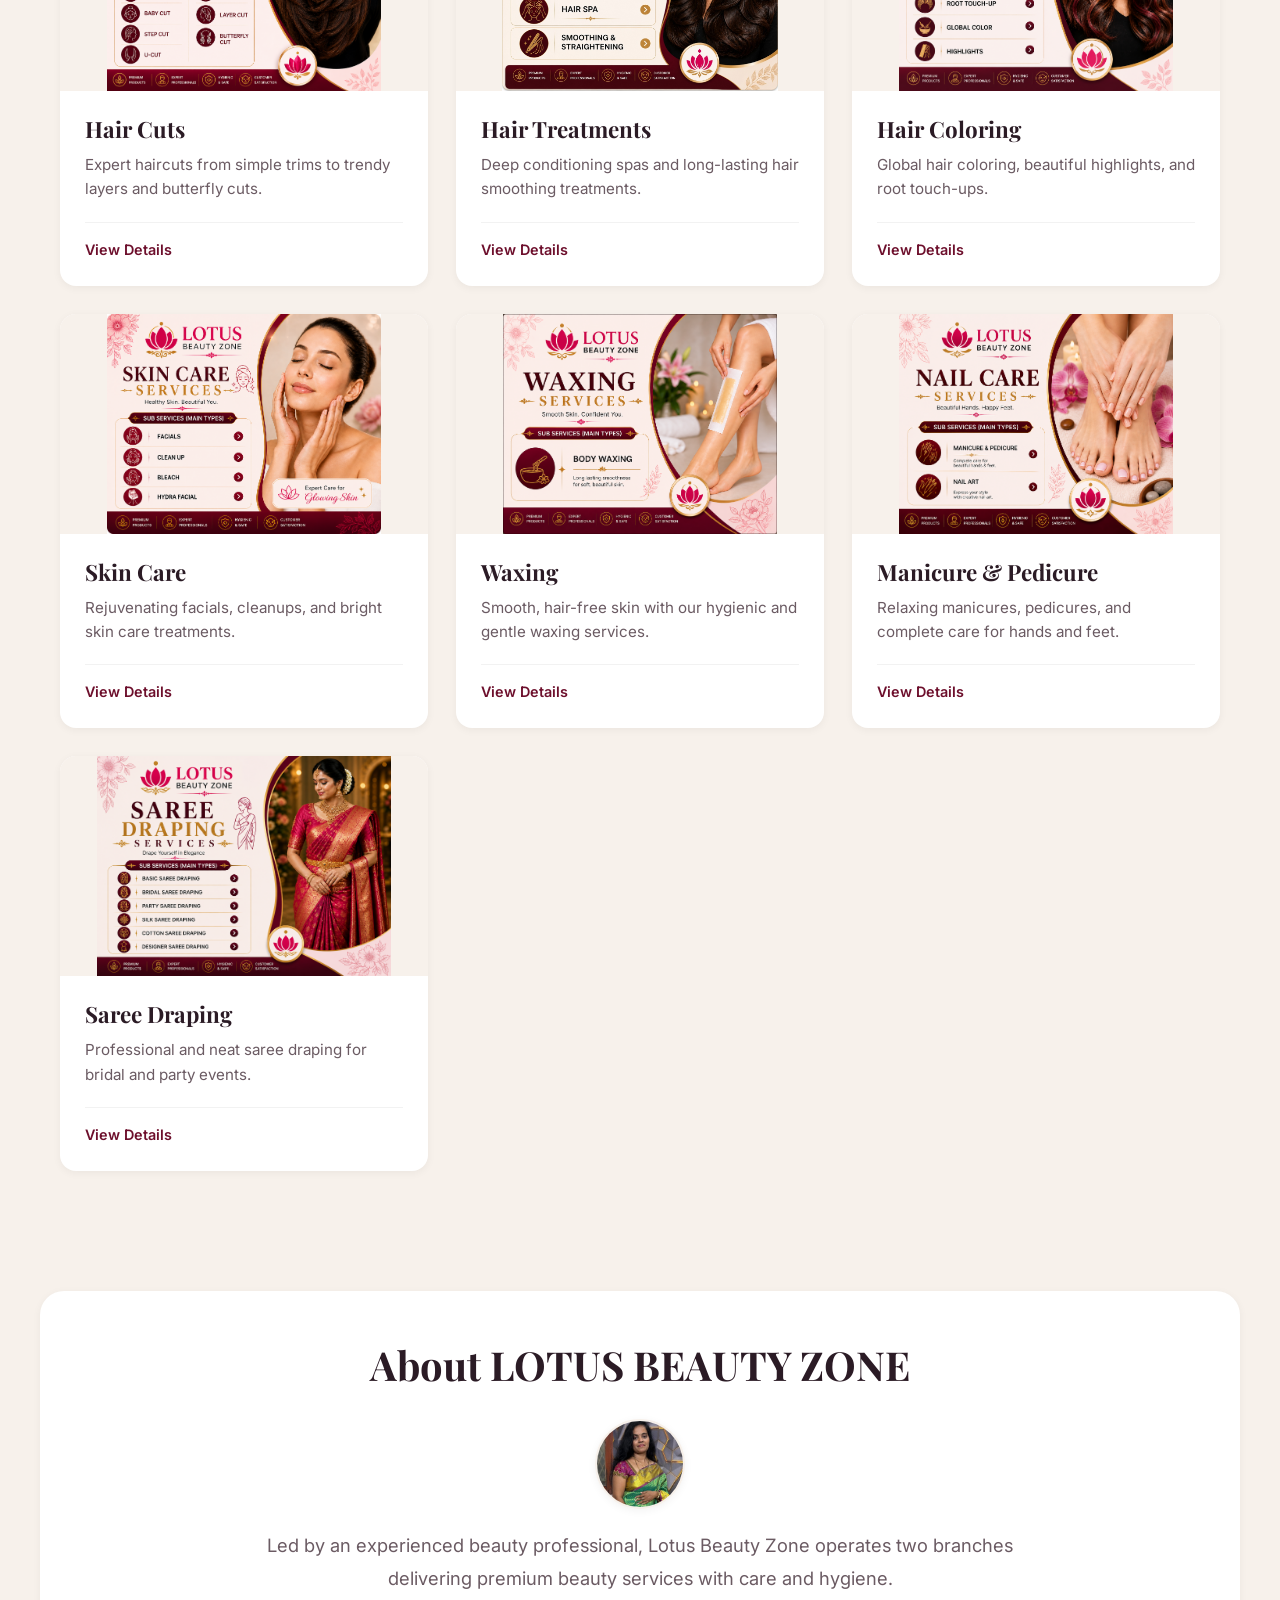
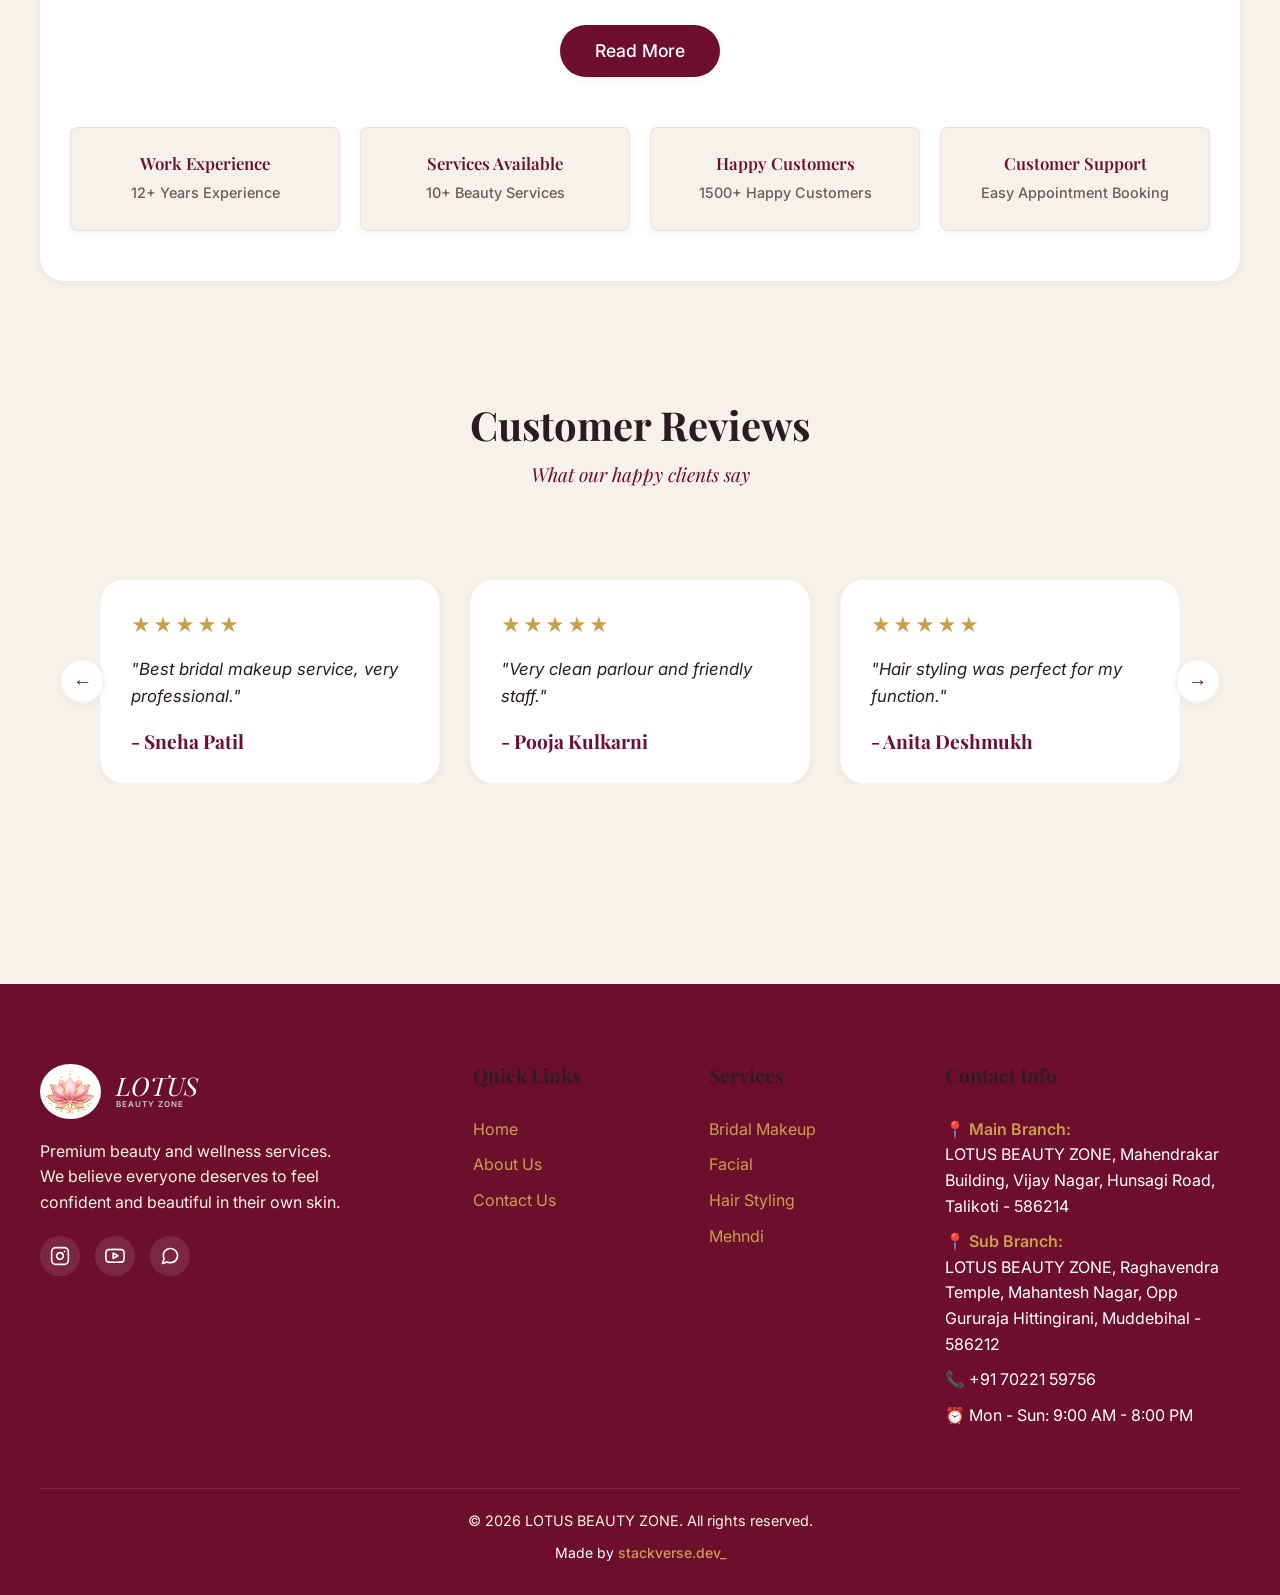
==== commit defe7a56: "Update contact page with side-by-side branch maps and explicit branch addresses" ====
--- a/index.html
+++ b/index.html
@@ -5,7 +5,7 @@
   <meta charset="UTF-8">
   <meta name="viewport" content="width=device-width, initial-scale=1.0">
 
-  <title>LOTUS BEAUTY ZONE Nidagundi | Bridal Makeup & Beauty Services</title>
+  <title>LOTUS BEAUTY ZONE | Bridal Makeup & Beauty Services</title>
 
   <meta name="description"
     content="LOTUS BEAUTY ZONE in Nidagundi provides bridal makeup, hair styling, facial, mehendi and complete beauty services with professional care. Book your appointment today.">
--- a/style.css
+++ b/style.css
@@ -904,6 +904,25 @@
   padding: 50px;
 }
 
+.map-container-wrapper {
+  display: flex;
+  gap: 30px;
+  margin-top: 50px;
+}
+
+.map-box {
+  flex: 1;
+  display: flex;
+  flex-direction: column;
+}
+
+.map-title {
+  font-size: 1.3rem;
+  margin-bottom: 15px;
+  color: var(--color-primary-dark);
+  text-align: center;
+}
+
 .map-container {
   margin-top: 50px;
   border-radius: var(--border-radius-md);
@@ -912,10 +931,25 @@
   box-shadow: var(--shadow-sm);
 }
 
+.map-box .map-container {
+  margin-top: 0;
+  height: 350px;
+}
+
 .map-container iframe {
   width: 100%;
   height: 100%;
   border: none;
+}
+
+@media (max-width: 768px) {
+  .map-container-wrapper {
+    flex-direction: column;
+  }
+  
+  .map-box .map-container {
+    height: 300px;
+  }
 }
 
 /* Footer */
